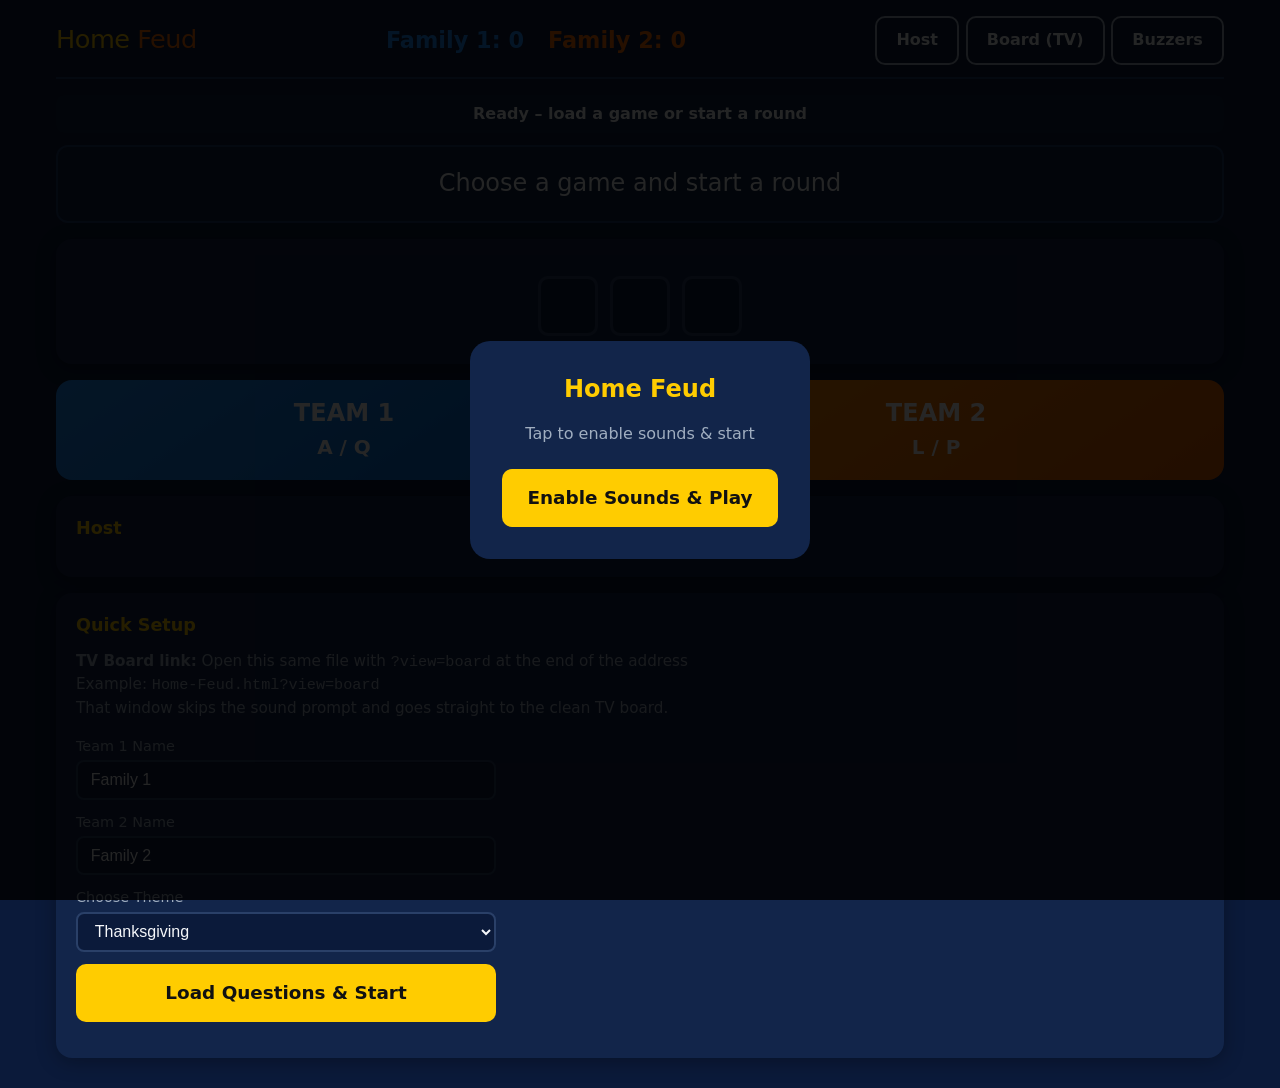
==== Home-Feud.html @ 41adbe94 "Add files via upload" ====
<!DOCTYPE html>
<html lang="en">
<head>
  <meta charset="UTF-8" />
  <meta name="viewport" content="width=device-width, initial-scale=1.0, maximum-scale=1.0, user-scalable=no" />
  <title>Home Feud – Family Game Night</title>
  <style>
    :root {
      --bg: #0b1a3a;
      --panel: #12254a;
      --accent: #ffcc00;
      --orange: #ff6b00;
      --blue: #1e90ff;
      --red: #e63946;
      --green: #2ecc71;
      --text: #f5f7fa;
      --muted: #a0aec0;
      --strike: #ff3b3b;
    }
    * { box-sizing: border-box; margin: 0; padding: 0; }
    body {
      font-family: system-ui, -apple-system, "Segoe UI", Roboto, sans-serif;
      background: var(--bg);
      color: var(--text);
      min-height: 100vh;
      line-height: 1.4;
      overflow-x: hidden;
    }
    h1, h2, h3 { font-weight: 700; }
    button {
      font: inherit;
      cursor: pointer;
      border: none;
      border-radius: 10px;
      padding: 0.7rem 1.2rem;
      font-weight: 600;
      transition: transform 0.08s, filter 0.15s;
      user-select: none;
    }
    button:active { transform: scale(0.96); }
    button:disabled { opacity: 0.45; cursor: not-allowed; }
    .btn-primary { background: var(--accent); color: #111; }
    .btn-orange { background: var(--orange); color: #fff; }
    .btn-blue { background: var(--blue); color: #fff; }
    .btn-red { background: var(--red); color: #fff; }
    .btn-green { background: var(--green); color: #111; }
    .btn-ghost { background: transparent; border: 2px solid var(--muted); color: var(--text); }
    .btn-lg { padding: 1rem 1.6rem; font-size: 1.15rem; }
    .btn-xl { padding: 1.4rem 2rem; font-size: 1.4rem; }

    /* Layout */
    .app { max-width: 1200px; margin: 0 auto; padding: 1rem; }
    .topbar {
      display: flex; flex-wrap: wrap; gap: 0.75rem; align-items: center;
      justify-content: space-between; margin-bottom: 1rem;
      padding-bottom: 0.75rem; border-bottom: 2px solid #1e3a6e;
    }
    .logo { font-size: 1.6rem; color: var(--accent); letter-spacing: -0.5px; }
    .logo span { color: var(--orange); }
    .view-switch { display: flex; gap: 0.4rem; flex-wrap: wrap; }
    .scores {
      display: flex; gap: 1.5rem; font-size: 1.4rem; font-weight: 700;
    }
    .scores .team1 { color: var(--blue); }
    .scores .team2 { color: var(--orange); }

    /* Panels */
    .panel {
      background: var(--panel);
      border-radius: 16px;
      padding: 1.25rem;
      margin-bottom: 1rem;
      box-shadow: 0 4px 20px rgba(0,0,0,0.3);
    }
    .panel h2 { font-size: 1.1rem; margin-bottom: 0.75rem; color: var(--accent); }

    /* Question */
    .question-box {
      font-size: 1.5rem; text-align: center; padding: 1.25rem;
      background: #0d2040; border-radius: 12px; margin-bottom: 1rem;
      border: 2px solid #1e3a6e; min-height: 4.5rem;
      display: flex; align-items: center; justify-content: center;
    }

    /* ===== CLASSIC FAMILY FEUD BOARD (two-column, numbered ovals) ===== */
    .answers-header {
      text-align: center;
      margin-bottom: 0.6rem;
      font-size: 1.25rem;
      color: #ffd700;
      font-weight: 800;
      letter-spacing: 1.5px;
      text-transform: uppercase;
    }
    .answers {
      max-width: 820px;
      margin: 0 auto;
    }
    .answers-grid {
      display: grid;
      grid-template-columns: 1fr 1fr;
      gap: 8px;
      padding: 10px;
      background: #111;
      border: 10px solid #c8d42e;
      border-radius: 16px;
      box-shadow: 0 0 0 6px #333, 0 12px 40px rgba(0,0,0,0.6);
    }
    .answer-row {
      height: 72px;
      min-height: 72px;
      background: linear-gradient(to bottom, #4a90e2, #1e5bbf);
      border-radius: 6px;
      border: 3px solid #ffffff;
      display: flex;
      align-items: center;
      justify-content: center;
      position: relative;
      transition: transform 0.1s;
      overflow: hidden;
      box-sizing: border-box;
    }
    /* UNREVEALED – big white number in dark oval (TV style) */
    .answer-row.unrevealed .num {
      width: 56px;
      height: 56px;
      border-radius: 50%;
      background: #0a1f4d;
      border: 3px solid #ffffff;
      color: #ffffff;
      font-size: 1.9rem;
      font-weight: 900;
      display: flex;
      align-items: center;
      justify-content: center;
      line-height: 1;
      box-shadow: 0 3px 10px rgba(0,0,0,0.5);
    }
    .answer-row.unrevealed .text,
    .answer-row.unrevealed .pts {
      display: none !important;
    }
    /* REVEALED – number | answer | points */
    .answer-row.revealed {
      display: grid;
      grid-template-columns: 48px 1fr 68px;
      padding: 0 10px;
      gap: 8px;
      background: linear-gradient(180deg, #0c2a60 0%, #061a38 100%);
      border-color: #ffd700;
      box-shadow: inset 0 0 0 1px rgba(255,215,0,0.4);
      justify-content: stretch;
    }
    .answer-row.revealed .num {
      width: 42px;
      height: 42px;
      border-radius: 50%;
      background: #ffd700;
      color: #041228;
      font-size: 1.3rem;
      font-weight: 900;
      display: flex;
      align-items: center;
      justify-content: center;
    }
    .answer-row.revealed .text {
      font-size: 1.25rem;
      font-weight: 700;
      color: #ffffff;
      text-transform: uppercase;
      letter-spacing: 0.6px;
      white-space: nowrap;
      overflow: hidden;
      text-overflow: ellipsis;
    }
    .answer-row.revealed .pts {
      font-size: 1.55rem;
      font-weight: 900;
      color: #ffd700;
      text-align: center;
    }
    /* Host click */
    body.host-view .answer-row.unrevealed {
      cursor: pointer;
    }
    body.host-view .answer-row.unrevealed:hover {
      transform: scale(1.04);
      box-shadow: 0 0 0 4px #ffd700;
    }
    body.host-view .answer-row.unrevealed:hover .num {
      background: #ffd700;
      color: #041228;
      border-color: #ffd700;
    }


    /* Host sees all answers; dimmed until revealed on TV */
    .answer-row.host-preview.not-yet {
      border-color: #666 !important;
      background: linear-gradient(to bottom, #2a3a5a, #1a2a40) !important;
    }
    .answer-row.host-preview.not-yet .num {
      background: #555 !important;
      color: #ccc !important;
    }
    .answer-row.host-preview.not-yet .text,
    .answer-row.host-preview.not-yet .pts {
      color: #aaa !important;
    }
    .answer-row.host-preview.is-revealed {
      opacity: 1 !important;
    }

    /* Strikes – big red X style */
    .strikes {
      display: flex; gap: 0.75rem; justify-content: center; margin: 1.1rem 0 0.5rem;
    }
    .strike-x {
      width: 60px; height: 60px; border-radius: 10px;
      background: #0d1f40;
      border: 3px solid #2a4068;
      display: flex; align-items: center; justify-content: center;
      font-size: 2.3rem; font-weight: 900; color: transparent;
      transition: all 0.15s;
    }
    .strike-x.active {
      background: #c62828;
      border-color: #ff5252;
      color: #fff;
      box-shadow: 0 0 16px rgba(255, 50, 50, 0.5);
      transform: scale(1.05);
    }

    /* Buzzers */
    .buzzer-area {
      display: grid; grid-template-columns: 1fr 1fr; gap: 1rem; margin: 1rem 0;
    }
    .buzzer-btn {
      min-height: 100px; font-size: 1.5rem; font-weight: 800;
      border-radius: 16px; position: relative;
    }
    .buzzer-btn.team1 { background: linear-gradient(145deg, #1e90ff, #0066cc); color: #fff; }
    .buzzer-btn.team2 { background: linear-gradient(145deg, #ff8c00, #e65c00); color: #fff; }
    .buzzer-btn.locked { filter: grayscale(0.7); opacity: 0.6; }
    .buzzer-btn.winner { box-shadow: 0 0 0 4px var(--accent), 0 0 30px rgba(255,204,0,0.5); }

    /* Controls grid */
    .controls { display: flex; flex-wrap: wrap; gap: 0.5rem; margin-top: 0.75rem; }
    .host-only { /* shown only in host view */ }

    /* Fast Money */
    .fm-timer {
      font-size: 3.5rem; font-weight: 800; text-align: center;
      color: var(--accent); margin: 0.5rem 0;
      font-variant-numeric: tabular-nums;
    }
    .fm-questions { display: grid; gap: 0.5rem; }
    .fm-q {
      background: #0d2040; border-radius: 10px; padding: 0.7rem 1rem;
      display: grid; grid-template-columns: 1fr auto; gap: 0.5rem; align-items: center;
    }
    .fm-q input {
      width: 100%; padding: 0.5rem; border-radius: 8px; border: 2px solid #2a4068;
      background: #0b1a3a; color: var(--text); font-size: 1rem;
    }
    .fm-q .pts { font-weight: 700; color: var(--accent); min-width: 3rem; text-align: right; }

    /* Simple forms */
    input[type="text"], select {
      padding: 0.55rem 0.8rem; border-radius: 8px; border: 2px solid #2a4068;
      background: #0b1a3a; color: var(--text); font-size: 1rem; width: 100%;
    }
    label { display: block; margin-bottom: 0.25rem; color: var(--muted); font-size: 0.9rem; }

    /* Board-only clean view */
    body.board-view .host-only { display: none !important; }
    body.board-view .view-switch { display: none !important; }
    body.board-view .question-box { font-size: 2.3rem; min-height: 6.5rem; padding: 1.5rem; }
    body.board-view .answers-grid { max-width: 900px; gap: 12px; padding: 14px; border-width: 12px; }
    body.board-view .answer-row { min-height: 80px; }
    body.board-view .answer-row.unrevealed .num { width: 68px; height: 68px; font-size: 2.1rem; border-width: 5px; }
    body.board-view .answer-row.revealed .text { font-size: 1.45rem; }
    body.board-view .answer-row.revealed .pts { font-size: 1.8rem; }
    body.board-view .scores { font-size: 2.3rem; }
    body.board-view .logo { font-size: 2.2rem; }
    body.board-view .status-bar { font-size: 1.45rem; padding: 0.85rem; }
    body.board-view .panel { background: transparent; box-shadow: none; padding: 0.5rem 0; }
    body.board-view .answers-header { font-size: 1.5rem; margin-bottom: 1rem; }
    body.board-view .strikes .strike-x { width: 70px; height: 70px; font-size: 2.6rem; }

    /* Buzzer view */
    body.buzzer-view .main-content { display: none; }
    body.buzzer-view .buzzer-fullscreen {
      display: grid; grid-template-columns: 1fr 1fr; gap: 1.5rem;
      height: calc(100vh - 80px); padding: 1rem;
    }
    .buzzer-fullscreen .buzzer-btn { height: 100%; font-size: 2.2rem; border-radius: 24px; }

    .hidden { display: none !important; }
    .status-bar {
      text-align: center; padding: 0.5rem; background: #0d2040;
      border-radius: 8px; margin-bottom: 0.75rem; font-weight: 600;
      min-height: 2.2rem;
    }
    .status-bar.buzzed { background: var(--accent); color: #111; }
    .status-bar.strike { background: var(--strike); }

    /* Mobile */
    @media (max-width: 700px) {
      .buzzer-area { grid-template-columns: 1fr; }
      .scores { font-size: 1.15rem; gap: 1rem; }
      .question-box { font-size: 1.2rem; }
      .answer-row { grid-template-columns: 40px 1fr 55px; }
    }

    /* Enable sounds prompt */
    #sound-gate {
      position: fixed; inset: 0; background: rgba(0,0,0,0.85);
      display: flex; align-items: center; justify-content: center; z-index: 100;
    }
    #sound-gate .card {
      background: var(--panel); padding: 2rem; border-radius: 20px;
      text-align: center; max-width: 360px;
    }
  </style>
</head>
<body>
  <!-- Sound gate (browsers require user gesture) -->
  <div id="sound-gate">
    <div class="card">
      <h2 style="margin-bottom:1rem;color:var(--accent)">Home Feud</h2>
      <p style="margin-bottom:1.5rem;color:var(--muted)">Tap to enable sounds & start</p>
      <button class="btn-primary btn-lg" id="enable-sounds">Enable Sounds & Play</button>
    </div>
  </div>

  <div class="app">
    <div class="topbar">
      <div class="logo">Home <span>Feud</span></div>
      <div class="scores">
        <div class="team1"><span id="name1">Family 1</span>: <span id="score1">0</span></div>
        <div class="team2"><span id="name2">Family 2</span>: <span id="score2">0</span></div>
      </div>
      <div class="view-switch host-only">
        <button class="btn-ghost" data-view="host">Host</button>
        <button class="btn-ghost" data-view="board">Board (TV)</button>
        <button class="btn-ghost" data-view="buzzer">Buzzers</button>
      </div>
    </div>

    <div class="status-bar" id="status">Ready – load a game or start a round</div>

    <div class="main-content">
      <!-- Question -->
      <div class="question-box" id="question-text">Choose a game and start a round</div>

      <!-- Answers -->
      <div class="panel">
        <div class="answers" id="answers-board"></div>
        <div class="strikes" id="strikes">
          <div class="strike-x" data-s="1">✕</div>
          <div class="strike-x" data-s="2">✕</div>
          <div class="strike-x" data-s="3">✕</div>
        </div>
      </div>

      <!-- Buzzers (also useful on host) -->
      <div class="buzzer-area host-only" id="buzzer-area">
        <button class="buzzer-btn team1" id="buzz1" data-team="1">TEAM 1<br><small>A / Q</small></button>
        <button class="buzzer-btn team2" id="buzz2" data-team="2">TEAM 2<br><small>L / P</small></button>
      </div>

      <!-- Context-sensitive Host Controls – only the right buttons appear -->
      <div class="panel host-only" id="host-controls">
        <h2 id="host-phase-title">Host</h2>
        <p id="host-instruction" style="font-size:1.15rem;margin-bottom:1rem;line-height:1.45;color:#e2e8f0;"></p>
        <div class="controls" id="dynamic-actions" style="gap:0.75rem;"></div>
      </div>

      <!-- Setup only shown when needed -->
      <div class="panel host-only" id="setup-panel">
        <h2>Quick Setup</h2>
        <p style="font-size:0.95rem;color:var(--muted);margin-bottom:1rem;line-height:1.5">
          <strong>TV Board link:</strong> Open this same file with <code>?view=board</code> at the end of the address<br>
          Example: <code>Home-Feud.html?view=board</code><br>
          That window skips the sound prompt and goes straight to the clean TV board.
        </p>
        <div style="display:grid;gap:0.75rem;max-width:420px">
          <div>
            <label>Team 1 Name</label>
            <input type="text" id="input-name1" value="Family 1" />
          </div>
          <div>
            <label>Team 2 Name</label>
            <input type="text" id="input-name2" value="Family 2" />
          </div>
          <div>
            <label>Choose Theme</label>
            <select id="pack-select">
              <option value="thanksgiving">Thanksgiving</option>
              <option value="christmas">Christmas</option>
              <option value="mixed">Mixed Holiday</option>
              <option value="classic">Classic</option>
            </select>
          </div>
          <button class="btn-primary btn-lg" id="btn-load-pack">Load Questions & Start</button>
        </div>
        <div id="round-list" style="margin-top:1rem;font-size:0.9rem;color:var(--muted)"></div>
      </div>

      <!-- Fast Money Panel -->
      <div class="panel host-only hidden" id="fm-panel">
        <h2>Fast Money</h2>
        <div class="fm-timer" id="fm-timer">20</div>
        <div class="controls" style="justify-content:center;margin-bottom:1rem">
          <button class="btn-green btn-lg" id="fm-start1">Start Player 1 (20s)</button>
          <button class="btn-orange btn-lg" id="fm-start2">Start Player 2 (25s)</button>
          <button class="btn-red" id="fm-stop">Stop</button>
          <button class="btn-ghost" id="fm-reveal">Reveal Points</button>
        </div>
        <div class="fm-questions" id="fm-questions"></div>
        <div style="margin-top:1rem;text-align:center;font-size:1.3rem">
          Total: <strong id="fm-total">0</strong> / 200
        </div>
      </div>
    </div>

    <!-- Fullscreen buzzer view -->
    <div class="buzzer-fullscreen hidden" id="buzzer-fullscreen">
      <button class="buzzer-btn team1" data-team="1">TEAM 1<br>BUZZ</button>
      <button class="buzzer-btn team2" data-team="2">TEAM 2<br>BUZZ</button>
    </div>
  </div>

  <script>
    // ========== AUDIO (Web Audio – always works offline) ==========
    let audioCtx = null;
    let soundsEnabled = false;

    function initAudio() {
      if (!audioCtx) audioCtx = new (window.AudioContext || window.webkitAudioContext)();
      if (audioCtx.state === 'suspended') audioCtx.resume();
      soundsEnabled = true;
    }

    function playTone(freq, duration, type = 'square', gain = 0.15) {
      if (!soundsEnabled || !audioCtx) return;
      const osc = audioCtx.createOscillator();
      const g = audioCtx.createGain();
      osc.type = type;
      osc.frequency.value = freq;
      g.gain.value = gain;
      osc.connect(g);
      g.connect(audioCtx.destination);
      osc.start();
      g.gain.exponentialRampToValueAtTime(0.001, audioCtx.currentTime + duration);
      osc.stop(audioCtx.currentTime + duration + 0.02);
    }

    function sfxBuzzer() {
      // Classic harsh buzzer
      playTone(180, 0.35, 'sawtooth', 0.2);
      setTimeout(() => playTone(140, 0.25, 'sawtooth', 0.15), 80);
    }
    function sfxCorrect() {
      playTone(660, 0.12, 'sine', 0.18);
      setTimeout(() => playTone(880, 0.18, 'sine', 0.15), 100);
    }
    function sfxStrike() {
      playTone(220, 0.4, 'square', 0.22);
      setTimeout(() => playTone(110, 0.3, 'square', 0.18), 120);
    }
    function sfxReveal() {
      playTone(523, 0.1, 'sine', 0.12);
      setTimeout(() => playTone(659, 0.15, 'sine', 0.12), 80);
    }
    function sfxTick() { playTone(800, 0.05, 'sine', 0.08); }
    function sfxWin() {
      [523, 659, 784, 1046].forEach((f, i) => setTimeout(() => playTone(f, 0.2, 'sine', 0.15), i * 120));
    }

    // ========== DATA ==========
    const PACKS = {
      classic: [
        {
          q: "Name something you do before going to bed.",
          answers: [
            { t: "Brush teeth", p: 35 },
            { t: "Set alarm", p: 22 },
            { t: "Wash face", p: 14 },
            { t: "Read", p: 10 },
            { t: "Watch TV", p: 8 },
            { t: "Pray", p: 6 },
            { t: "Lock doors", p: 5 }
          ]
        },
        {
          q: "Name a reason people are late for work.",
          answers: [
            { t: "Traffic", p: 42 },
            { t: "Overslept", p: 28 },
            { t: "Kids", p: 12 },
            { t: "Car trouble", p: 8 },
            { t: "Forgot something", p: 5 },
            { t: "Weather", p: 5 }
          ]
        },
        {
          q: "Name something people do when they are nervous.",
          answers: [
            { t: "Bite nails", p: 30 },
            { t: "Sweat", p: 22 },
            { t: "Pace", p: 15 },
            { t: "Fidget", p: 12 },
            { t: "Talk fast", p: 9 },
            { t: "Laugh", p: 7 },
            { t: "Cry", p: 5 }
          ]
        },
        {
          q: "Name a food people eat with their hands.",
          answers: [
            { t: "Pizza", p: 28 },
            { t: "Burger", p: 22 },
            { t: "Sandwich", p: 15 },
            { t: "Chicken wings", p: 12 },
            { t: "Tacos", p: 10 },
            { t: "Chips", p: 8 },
            { t: "Fruit", p: 5 }
          ]
        },
        {
          q: "Name something you open with a key.",
          answers: [
            { t: "Door", p: 45 },
            { t: "Car", p: 25 },
            { t: "Lock", p: 12 },
            { t: "Diary", p: 8 },
            { t: "Safe", p: 5 },
            { t: "Mailbox", p: 5 }
          ]
        }
      ],
      thanksgiving: [
        {
          q: "Name something you eat on Thanksgiving.",
          answers: [
            { t: "Turkey", p: 48 },
            { t: "Stuffing / Dressing", p: 18 },
            { t: "Mashed potatoes", p: 12 },
            { t: "Pumpkin pie", p: 9 },
            { t: "Cranberry sauce", p: 6 },
            { t: "Green bean casserole", p: 4 },
            { t: "Sweet potatoes", p: 3 }
          ]
        },
        {
          q: "Name a word associated with Pilgrims.",
          answers: [
            { t: "Mayflower", p: 28 },
            { t: "Hat", p: 18 },
            { t: "India / Native Americans", p: 15 },
            { t: "Thanksgiving", p: 12 },
            { t: "Colony", p: 9 },
            { t: "Buckle", p: 8 },
            { t: "Plymouth", p: 6 }
          ]
        },
        {
          q: "Name something people do on Black Friday.",
          answers: [
            { t: "Shop / Buy stuff", p: 52 },
            { t: "Stand in line", p: 15 },
            { t: "Wake up early", p: 12 },
            { t: "Fight over deals", p: 8 },
            { t: "Stay home", p: 6 },
            { t: "Online shopping", p: 5 }
          ]
        },
        {
          q: "Name a popular Thanksgiving side dish.",
          answers: [
            { t: "Mashed potatoes", p: 30 },
            { t: "Stuffing", p: 25 },
            { t: "Green bean casserole", p: 15 },
            { t: "Mac and cheese", p: 10 },
            { t: "Corn", p: 8 },
            { t: "Sweet potato casserole", p: 7 },
            { t: "Rolls / Biscuits", p: 5 }
          ]
        },
        {
          q: "Name something people are thankful for.",
          answers: [
            { t: "Family", p: 40 },
            { t: "Health", p: 22 },
            { t: "Friends", p: 12 },
            { t: "Job / Money", p: 10 },
            { t: "Home", p: 8 },
            { t: "Food", p: 5 },
            { t: "Freedom", p: 3 }
          ]
        }
      ],
      christmas: [
        {
          q: "Name one of Santa’s reindeer.",
          answers: [
            { t: "Rudolph", p: 35 },
            { t: "Dasher", p: 15 },
            { t: "Dancer", p: 12 },
            { t: "Prancer", p: 10 },
            { t: "Vixen", p: 9 },
            { t: "Comet", p: 8 },
            { t: "Cupid", p: 6 },
            { t: "Donner / Blitzen", p: 5 }
          ]
        },
        {
          q: "Name a popular Christmas song.",
          answers: [
            { t: "Jingle Bells", p: 25 },
            { t: "Silent Night", p: 18 },
            { t: "All I Want for Christmas Is You", p: 14 },
            { t: "Frosty the Snowman", p: 12 },
            { t: "Rudolph the Red-Nosed Reindeer", p: 11 },
            { t: "White Christmas", p: 10 },
            { t: "Feliz Navidad", p: 6 }
          ]
        },
        {
          q: "Name something you hang on a Christmas tree.",
          answers: [
            { t: "Ornaments", p: 38 },
            { t: "Lights", p: 25 },
            { t: "Tinsel", p: 12 },
            { t: "Star / Angel (topper)", p: 10 },
            { t: "Candy canes", p: 7 },
            { t: "Garland", p: 5 },
            { t: "Stockings", p: 3 }
          ]
        },
        {
          q: "Name a gift you should never get someone for Christmas.",
          answers: [
            { t: "Socks", p: 22 },
            { t: "Underwear", p: 18 },
            { t: "Fruitcake", p: 15 },
            { t: "Nothing / Empty box", p: 12 },
            { t: "Coal", p: 10 },
            { t: "Ugly sweater", p: 9 },
            { t: "Used item", p: 8 }
          ]
        },
        {
          q: "Name something people drink during the Christmas season.",
          answers: [
            { t: "Eggnog", p: 32 },
            { t: "Hot chocolate", p: 28 },
            { t: "Apple cider", p: 15 },
            { t: "Wine / Champagne", p: 10 },
            { t: "Coffee", p: 7 },
            { t: "Punch", p: 5 },
            { t: "Tea", p: 3 }
          ]
        }
      ]
    };
    PACKS.mixed = [...PACKS.thanksgiving, ...PACKS.christmas, ...PACKS.classic].slice(0, 8);

    // Fast Money default questions (5 questions)
    const DEFAULT_FM = [
      { q: "Name a fruit you might put in a salad." },
      { q: "Name something people do at the beach." },
      { q: "Name a common pizza topping." },
      { q: "Name something you take on a road trip." },
      { q: "Name a job that requires a uniform." }
    ];

    // ========== STATE ==========
    const defaultState = () => ({
      team1: { name: "Family 1", score: 0 },
      team2: { name: "Family 2", score: 0 },
      rounds: [],
      currentRoundIndex: -1,
      mode: "idle", // idle | faceoff | playing | steal | fastmoney
      controllingTeam: null, // 1 or 2
      strikes: 0,
      revealed: [], // indices of revealed answers
      buzzedTeam: null,
      faceoffAnswers: [], // temporary for faceoff ranking
      fm: {
        questions: DEFAULT_FM.map(q => ({ ...q, a1: "", a2: "", p1: 0, p2: 0 })),
        player: 1,
        running: false,
        timeLeft: 20,
        total: 0
      }
    });

    let state = loadState() || defaultState();
    let channel = null;
    let fmInterval = null;

    function loadState() {
      try {
        const s = localStorage.getItem("homeFeudState");
        return s ? JSON.parse(s) : null;
      } catch { return null; }
    }
    function saveState() {
      localStorage.setItem("homeFeudState", JSON.stringify(state));
      broadcast({ type: "STATE", state });
    }
    function broadcast(msg) {
      if (channel) channel.postMessage(msg);
    }

    // ========== RENDER ==========
    function $(id) { return document.getElementById(id); }

    function render() {
      // Scores & names
      $("name1").textContent = state.team1.name;
      $("name2").textContent = state.team2.name;
      $("score1").textContent = state.team1.score;
      $("score2").textContent = state.team2.score;
      $("input-name1").value = state.team1.name;
      $("input-name2").value = state.team2.name;

      // Question & answers – classic board
      const round = state.rounds[state.currentRoundIndex];
      if (round) {
        $("question-text").textContent = round.q;
        const board = $("answers-board");
        board.innerHTML = "";

        // Header OUTSIDE the grid so it doesn't break the 2-column layout
        const header = document.createElement("div");
        header.className = "answers-header";
        header.textContent = `${round.answers.length} ANSWERS ON THE BOARD`;
        board.appendChild(header);

        // Create a real grid container for the answer slots
        const grid = document.createElement("div");
        grid.className = "answers-grid";
        board.appendChild(grid);

        const isHost = document.body.classList.contains("host-view");
        round.answers.forEach((a, i) => {
          const revealed = state.revealed.includes(i);
          const row = document.createElement("div");
          // On host: always show as "revealed" style so they can see the answers
          // On board/TV: only show content if actually revealed
          if (isHost) {
            row.className = "answer-row revealed host-preview" + (revealed ? " is-revealed" : " not-yet");
            row.innerHTML = `
              <div class="num">${i + 1}</div>
              <div class="text">${a.t}</div>
              <div class="pts">${a.p}</div>
            `;
            if (!revealed) {
              row.onclick = () => revealAnswer(i);
              row.title = "Click to reveal this answer on the TV board";
              row.style.opacity = "0.55";
            } else {
              row.style.opacity = "1";
            }
          } else {
            // TV / Board view – classic blank until revealed
            row.className = "answer-row" + (revealed ? " revealed" : " unrevealed");
            row.innerHTML = `
              <div class="num">${i + 1}</div>
              <div class="text">${revealed ? a.t : ""}</div>
              <div class="pts">${revealed ? a.p : ""}</div>
            `;
          }
          grid.appendChild(row);
        });
      } else {
        $("question-text").textContent = "Load a theme to begin";
        $("answers-board").innerHTML = "";
      }

      // Strikes
      document.querySelectorAll(".strike-x").forEach(el => {
        const n = parseInt(el.dataset.s);
        el.classList.toggle("active", state.strikes >= n);
      });

      // Buzzers visual
      document.querySelectorAll(".buzzer-btn").forEach(btn => {
        const t = parseInt(btn.dataset.team);
        btn.classList.toggle("winner", state.buzzedTeam === t);
        btn.classList.toggle("locked", state.buzzedTeam && state.buzzedTeam !== t);
      });

      // Status bar (shown on both host & board)
      let status = "";
      if (state.mode === "faceoff") {
        status = state.buzzedTeam
          ? `${state.buzzedTeam === 1 ? state.team1.name : state.team2.name} buzzed in!`
          : "FACE-OFF — First team to buzz answers";
      } else if (state.mode === "playing") {
        status = `${state.controllingTeam === 1 ? state.team1.name : state.team2.name} is playing — ${3 - state.strikes} strike${state.strikes === 2 ? "" : "s"} left`;
      } else if (state.mode === "steal") {
        const stealer = state.controllingTeam === 1 ? state.team2.name : state.team1.name;
        status = `STEAL CHANCE — ${stealer} gets one guess`;
      } else if (state.mode === "fastmoney") {
        status = "FAST MONEY";
      } else if (state.rounds.length && state.currentRoundIndex >= 0) {
        status = "Round ready — start the Face-Off when everyone is set";
      } else {
        status = "Load a theme to begin";
      }
      $("status").textContent = status;
      $("status").className = "status-bar" + (state.buzzedTeam ? " buzzed" : "") + (state.strikes >= 3 ? " strike" : "");

      // ===== CONTEXT-SENSITIVE HOST CONTROLS =====
      renderHostControls();

      // FM
      if (state.mode === "fastmoney") {
        $("fm-panel").classList.remove("hidden");
        $("fm-timer").textContent = state.fm.timeLeft;
        $("fm-total").textContent = state.fm.total;
        const fq = $("fm-questions");
        fq.innerHTML = "";
        state.fm.questions.forEach((q, i) => {
          const div = document.createElement("div");
          div.className = "fm-q";
          div.innerHTML = `
            <div>
              <div style="font-size:0.85rem;color:var(--muted)">${i + 1}. ${q.q}</div>
              <input type="text" placeholder="Player 1 answer" value="${q.a1 || ""}" data-i="${i}" data-p="1" class="fm-ans" />
              <input type="text" placeholder="Player 2 answer" value="${q.a2 || ""}" data-i="${i}" data-p="2" class="fm-ans" style="margin-top:4px" />
            </div>
            <div style="display:flex;flex-direction:column;gap:4px;min-width:70px">
              <input type="number" min="0" max="100" value="${q.p1 || 0}" data-i="${i}" data-pp="1" class="fm-pts" style="width:60px;padding:4px;text-align:right;background:#0b1a3a;border:1px solid #2a4068;color:var(--accent);border-radius:6px" />
              <input type="number" min="0" max="100" value="${q.p2 || 0}" data-i="${i}" data-pp="2" class="fm-pts" style="width:60px;padding:4px;text-align:right;background:#0b1a3a;border:1px solid #2a4068;color:var(--accent);border-radius:6px" />
            </div>
          `;
          fq.appendChild(div);
        });
        // Re-bind inputs
        document.querySelectorAll(".fm-ans").forEach(inp => {
          inp.onchange = (e) => {
            const i = parseInt(e.target.dataset.i);
            const p = e.target.dataset.p;
            if (p === "1") state.fm.questions[i].a1 = e.target.value;
            else state.fm.questions[i].a2 = e.target.value;
            saveState();
          };
        });
        document.querySelectorAll(".fm-pts").forEach(inp => {
          inp.onchange = (e) => {
            const i = parseInt(e.target.dataset.i);
            const pp = e.target.dataset.pp;
            const val = Number(e.target.value) || 0;
            if (pp === "1") state.fm.questions[i].p1 = val;
            else state.fm.questions[i].p2 = val;
            // live total
            let t = 0;
            state.fm.questions.forEach(q => t += (q.p1||0)+(q.p2||0));
            state.fm.total = t;
            $("fm-total").textContent = t;
            saveState();
          };
        });
      } else {
        $("fm-panel").classList.add("hidden");
      }

      // Round list preview
      const list = $("round-list");
      if (state.rounds.length) {
        list.innerHTML = `<strong>${state.rounds.length} rounds loaded</strong><br>` +
          state.rounds.map((r, i) => `${i === state.currentRoundIndex ? "▶ " : ""}${i + 1}. ${r.q}`).join("<br>");
      } else list.innerHTML = "No rounds loaded yet.";
    }

    // ========== ACTIONS ==========
    function revealAnswer(idx) {
      if (state.revealed.includes(idx)) return;
      state.revealed.push(idx);
      sfxReveal();
      sfxCorrect();
      // Auto-check if all answers revealed
      const round = state.rounds[state.currentRoundIndex];
      if (round && state.revealed.length >= round.answers.length) {
        // all done – host will see Award buttons
      }
      saveState();
      render();
    }

    function doBuzz(team) {
      if (state.mode !== "faceoff" || state.buzzedTeam) return;
      state.buzzedTeam = team;
      sfxBuzzer();
      saveState();
      render();
    }

    function addStrike() {
      if (state.strikes >= 3) return;
      state.strikes++;
      sfxStrike();
      if (state.strikes >= 3) {
        state.mode = "steal";
      }
      saveState();
      render();
    }

    function awardPoints(toTeam) {
      const round = state.rounds[state.currentRoundIndex];
      if (!round) return;
      let pts = 0;
      state.revealed.forEach(i => pts += round.answers[i].p);
      if (toTeam === 1) state.team1.score += pts;
      else state.team2.score += pts;
      sfxWin();
      state.mode = "idle";
      state.strikes = 0;
      state.buzzedTeam = null;
      state.controllingTeam = null;
      saveState();
      render();
    }

    function nextRound() {
      if (state.currentRoundIndex < state.rounds.length - 1) {
        state.currentRoundIndex++;
        state.revealed = [];
        state.strikes = 0;
        state.buzzedTeam = null;
        state.controllingTeam = null;
        state.mode = "idle";
        saveState();
        render();
      } else {
        // last round done
        state.mode = "idle";
        saveState();
        render();
      }
    }

    function startFaceOff() {
      if (!state.rounds.length) return;
      if (state.currentRoundIndex < 0) state.currentRoundIndex = 0;
      state.revealed = [];
      state.strikes = 0;
      state.buzzedTeam = null;
      state.controllingTeam = null;
      state.mode = "faceoff";
      saveState();
      render();
    }

    // Build only the buttons the host needs right now
    function renderHostControls() {
      const title = $("host-phase-title");
      const instr = $("host-instruction");
      const actions = $("dynamic-actions");
      const setup = $("setup-panel");
      const fm = $("fm-panel");
      const buzzArea = $("buzzer-area");

      actions.innerHTML = "";
      setup.style.display = "none";
      fm.classList.add("hidden");
      buzzArea.style.display = "none";

      const round = state.rounds[state.currentRoundIndex];
      const t1 = state.team1.name;
      const t2 = state.team2.name;
      const ctrlName = state.controllingTeam === 1 ? t1 : t2;
      const otherName = state.controllingTeam === 1 ? t2 : t1;

      // Helper to add a big button
      function addBtn(label, cls, fn, extra = "") {
        const b = document.createElement("button");
        b.className = `btn-lg ${cls}`;
        b.innerHTML = label + (extra ? `<br><small style="font-weight:500;opacity:0.85">${extra}</small>` : "");
        b.onclick = fn;
        actions.appendChild(b);
      }

      // ---------- IDLE / SETUP ----------
      if (state.mode === "idle" || !state.rounds.length) {
        title.textContent = state.rounds.length ? "Ready for next round" : "Start here";
        if (!state.rounds.length) {
          instr.textContent = "Pick a theme and load the questions. Then you can start the first Face-Off.";
          setup.style.display = "block";
        } else {
          instr.innerHTML = `Question ${state.currentRoundIndex + 1} of ${state.rounds.length} is ready.<br><strong>${round ? round.q : ""}</strong>`;
          addBtn("Start Face-Off", "btn-primary", startFaceOff, "One player from each team steps up");
          if (state.currentRoundIndex < state.rounds.length - 1) {
            addBtn("Skip to next question", "btn-ghost", nextRound);
          }
          addBtn("Go to Fast Money", "btn-blue", () => { state.mode = "fastmoney"; saveState(); render(); });
          addBtn("Change theme / teams", "btn-ghost", () => { setup.style.display = "block"; });
        }
        return;
      }

      // ---------- FACE-OFF ----------
      if (state.mode === "faceoff") {
        title.textContent = "Face-Off";
        buzzArea.style.display = "grid";
        if (!state.buzzedTeam) {
          instr.textContent = "Read the question out loud. The first team to buzz gets to answer. Use the big buttons or keyboard (A/Q = Team 1, L/P = Team 2).";
          // no action buttons yet – waiting for buzz
        } else {
          const buzzName = state.buzzedTeam === 1 ? t1 : t2;
          instr.innerHTML = `<strong>${buzzName}</strong> buzzed in.<br>Did they give a correct answer that is on the board?`;
          addBtn("Yes – they take control (Play)", "btn-green", () => {
            state.controllingTeam = state.buzzedTeam;
            state.mode = "playing";
            state.buzzedTeam = null;
            saveState(); render();
          });
          addBtn("Yes – but they PASS to the other team", "btn-orange", () => {
            state.controllingTeam = state.buzzedTeam === 1 ? 2 : 1;
            state.mode = "playing";
            state.buzzedTeam = null;
            saveState(); render();
          });
          addBtn("Wrong answer / not on board", "btn-red", () => {
            // other team gets a chance, or just clear buzz and continue face-off
            state.buzzedTeam = null;
            saveState(); render();
          });
        }
        return;
      }

      // ---------- PLAYING ----------
      if (state.mode === "playing") {
        title.textContent = `${ctrlName} is playing`;
        const left = 3 - state.strikes;
        const allRevealed = round && state.revealed.length >= round.answers.length;
        if (allRevealed) {
          instr.textContent = "All answers are on the board! Award the points.";
          addBtn(`Award ${ctrlName} the points`, "btn-green", () => awardPoints(state.controllingTeam));
        } else {
          instr.innerHTML = `When someone gives a correct answer, <strong>click that number on the board</strong> (or press the number key 1-8) to reveal it.<br>
            You can see all answers (dimmed ones are not yet on the TV). Click a dimmed answer (or press its number key) to reveal it on the TV board when someone gets it right.<br>
Wrong answer → Strike button (or S). ${left} strike${left === 1 ? "" : "s"} left.`;
          addBtn("STRIKE", "btn-red", addStrike, "Keyboard: S");
          if (state.revealed.length > 0) {
            addBtn(`Award points to ${ctrlName} now`, "btn-green", () => awardPoints(state.controllingTeam));
          }
          addBtn("Reveal remaining answers", "btn-ghost", () => {
            round.answers.forEach((_, i) => { if (!state.revealed.includes(i)) state.revealed.push(i); });
            sfxReveal(); saveState(); render();
          });
        }
        return;
      }

      // ---------- STEAL ----------
      if (state.mode === "steal") {
        title.textContent = "Steal opportunity";
        instr.innerHTML = `<strong>${otherName}</strong> gets one chance to guess any remaining answer.<br>
          If they get one right they steal all the points on the board. If wrong, ${ctrlName} keeps them.`;
        addBtn(`${otherName} got it right — they steal!`, "btn-orange", () => awardPoints(state.controllingTeam === 1 ? 2 : 1));
        addBtn(`${otherName} missed — ${ctrlName} keeps the points`, "btn-green", () => awardPoints(state.controllingTeam));
        addBtn("Reveal remaining first", "btn-ghost", () => {
          round.answers.forEach((_, i) => { if (!state.revealed.includes(i)) state.revealed.push(i); });
          sfxReveal(); saveState(); render();
        });
        return;
      }

      // ---------- FAST MONEY ----------
      if (state.mode === "fastmoney") {
        title.textContent = "Fast Money";
        instr.textContent = "Two players from the winning family. Player 1 has 20 seconds, Player 2 has 25 seconds (and must not hear Player 1). Enter answers and points below.";
        fm.classList.remove("hidden");
        addBtn("Back to regular rounds", "btn-ghost", () => { state.mode = "idle"; saveState(); render(); });
        return;
      }
    }

    // ========== EVENT LISTENERS ==========
    // Auto-detect view from URL (?view=board or ?view=buzzer)
    const urlParams = new URLSearchParams(window.location.search);
    const startView = urlParams.get("view") || "host";

    function startApp(view) {
      document.getElementById("sound-gate").style.display = "none";
      document.body.classList.remove("host-view", "board-view", "buzzer-view");
      document.body.classList.add(view + "-view");
      if (view === "buzzer") {
        $("buzzer-fullscreen").classList.remove("hidden");
        document.querySelector(".main-content").classList.add("hidden");
      }
      if (view === "host") {
        initAudio();
        document.body.addEventListener("click", () => { if (audioCtx && audioCtx.state === "suspended") audioCtx.resume(); }, { once: true });
      }
      render();
    }

    document.getElementById("enable-sounds").onclick = () => {
      startApp("host");
    };

    // If opened as board or buzzer, skip sound gate entirely
    if (startView === "board" || startView === "buzzer") {
      startApp(startView);
    }

    // View switch
    document.querySelectorAll("[data-view]").forEach(btn => {
      btn.onclick = () => {
        const v = btn.dataset.view;
        document.body.classList.remove("host-view", "board-view", "buzzer-view");
        document.body.classList.add(v + "-view");
        $("buzzer-fullscreen").classList.toggle("hidden", v !== "buzzer");
        document.querySelector(".main-content").classList.toggle("hidden", v === "buzzer");
        // Make sure host controls visibility is correct
        if (v === "host") document.body.classList.add("host-view");
        render();
      };
    });

    // Buzzers
    document.querySelectorAll(".buzzer-btn").forEach(btn => {
      btn.onclick = () => doBuzz(parseInt(btn.dataset.team));
    });

    // Keyboard
    document.addEventListener("keydown", e => {
      if (e.target.tagName === "INPUT" || e.target.tagName === "SELECT") return;
      const k = e.key.toLowerCase();
      // Buzzers
      if (k === "a" || k === "q") doBuzz(1);
      if (k === "l" || k === "p") doBuzz(2);
      // Strike
      if (k === "s") addStrike();
      // Number keys 1-8 reveal that answer slot (host power)
      if (k >= "1" && k <= "8") {
        const idx = parseInt(k) - 1;
        const round = state.rounds[state.currentRoundIndex];
        if (round && idx < round.answers.length && !state.revealed.includes(idx)) {
          revealAnswer(idx);
        }
      }
    });

    // Setup
    $("btn-load-pack").onclick = () => {
      const pack = $("pack-select").value;
      state.rounds = JSON.parse(JSON.stringify(PACKS[pack] || PACKS.classic));
      state.currentRoundIndex = 0;
      state.revealed = [];
      state.strikes = 0;
      state.mode = "idle";
      state.team1.name = $("input-name1").value.trim() || "Family 1";
      state.team2.name = $("input-name2").value.trim() || "Family 2";
      state.team1.score = 0;
      state.team2.score = 0;
      saveState();
      render();
      sfxCorrect();
    };
    $("input-name1").onchange = () => { state.team1.name = $("input-name1").value; saveState(); render(); };
    $("input-name2").onchange = () => { state.team2.name = $("input-name2").value; saveState(); render(); };

    // Fast Money timer
    function startFM(seconds, player) {
      clearInterval(fmInterval);
      state.fm.player = player;
      state.fm.timeLeft = seconds;
      state.fm.running = true;
      saveState(); render();
      fmInterval = setInterval(() => {
        state.fm.timeLeft--;
        if (state.fm.timeLeft <= 5 && state.fm.timeLeft > 0) sfxTick();
        if (state.fm.timeLeft <= 0) {
          clearInterval(fmInterval);
          state.fm.running = false;
          state.fm.timeLeft = 0;
          sfxBuzzer();
        }
        saveState(); render();
      }, 1000);
    }
    $("fm-start1").onclick = () => startFM(20, 1);
    $("fm-start2").onclick = () => startFM(25, 2);
    $("fm-stop").onclick = () => {
      clearInterval(fmInterval);
      state.fm.running = false;
      saveState(); render();
    };
    $("fm-reveal").onclick = () => {
      // Host scores by clicking the point values or we provide simple inputs.
      // For reliability, prompt host to enter total or use the visible fields.
      let total = 0;
      state.fm.questions.forEach((q) => {
        total += (Number(q.p1) || 0) + (Number(q.p2) || 0);
      });
      state.fm.total = total;
      sfxWin();
      saveState(); render();
    };

    // ========== SYNC ==========
    // Multi-tab sync (works with file://)
    try {
      channel = new BroadcastChannel("home-feud");
      channel.onmessage = (ev) => {
        if (ev.data && ev.data.type === "STATE") {
          state = ev.data.state;
          render();
        }
      };
    } catch (e) {
      console.warn("BroadcastChannel not available");
    }

    // localStorage storage event – more reliable for file:// pages
    window.addEventListener("storage", (e) => {
      if (e.key === "homeFeudState" && e.newValue) {
        try {
          state = JSON.parse(e.newValue);
          render();
        } catch (err) {}
      }
    });

    // Initial
    // Don't auto-render until sounds enabled
  </script>
</body>
</html>
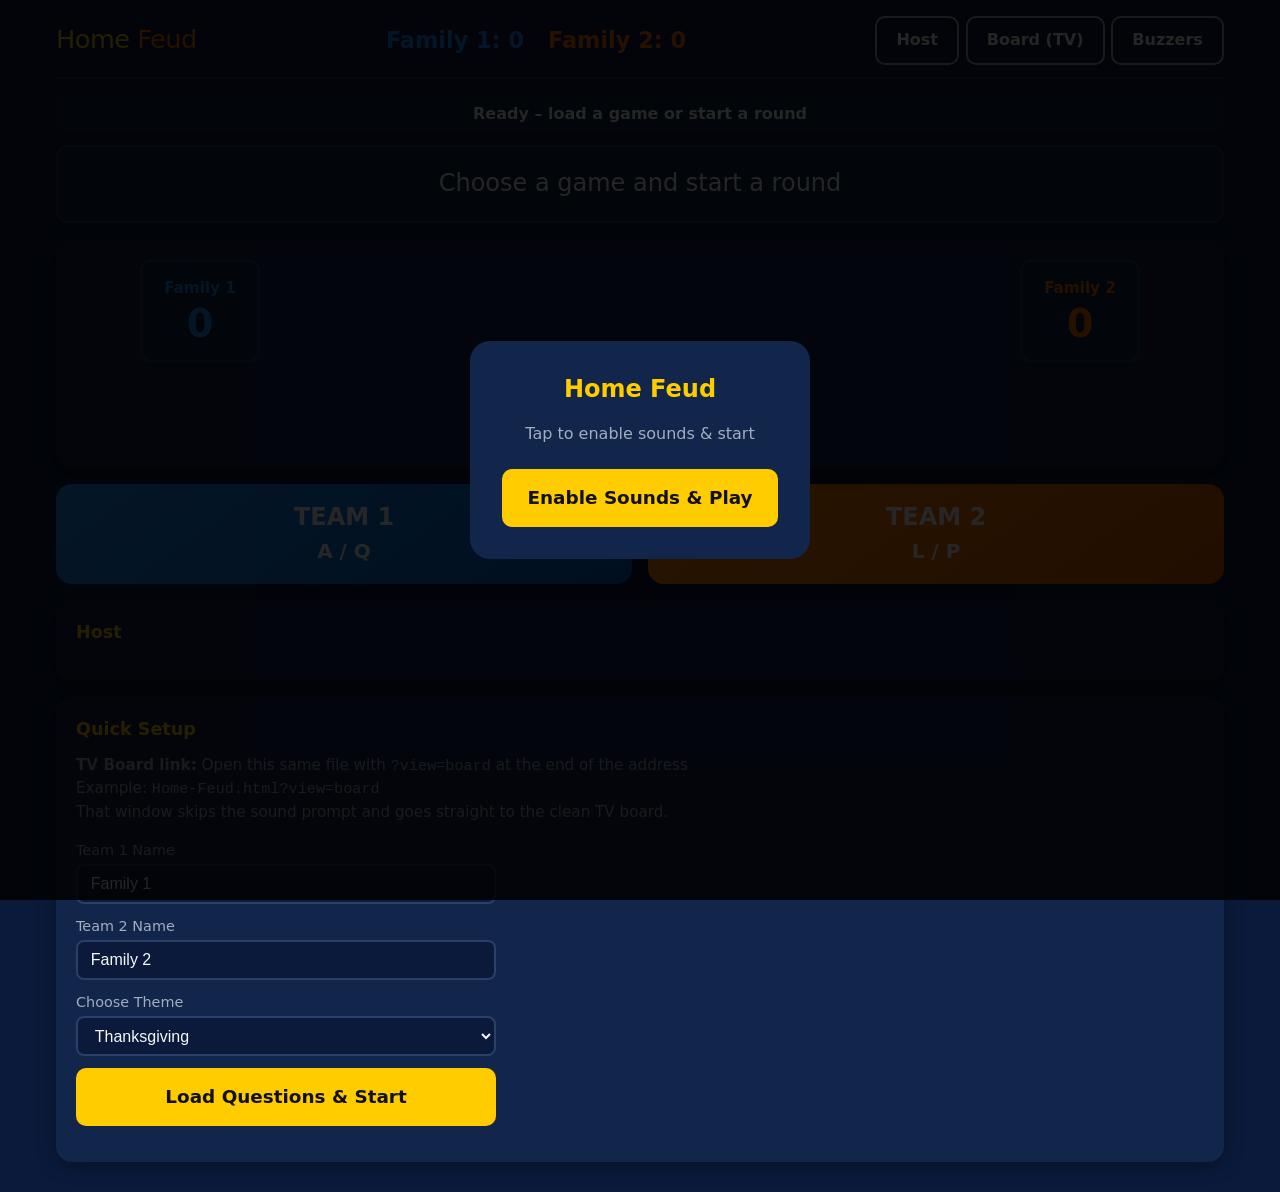
==== commit ed2b3777: "Update Home-Feud.html" ====
--- a/Home-Feud.html
+++ b/Home-Feud.html
@@ -4,6 +4,8 @@
   <meta charset="UTF-8" />
   <meta name="viewport" content="width=device-width, initial-scale=1.0, maximum-scale=1.0, user-scalable=no" />
   <title>Home Feud – Family Game Night</title>
+  <link rel="stylesheet" href="board-enhancements.css">
+<script src="board-enhancements.js" defer></script>
   <style>
     :root {
       --bg: #0b1a3a;
--- a/board-enhancements.css
+++ b/board-enhancements.css
@@ -0,0 +1,49 @@
+/* Side scores beside the board */
+.board-with-scores {
+  display: grid;
+  grid-template-columns: 120px 1fr 120px;
+  gap: 1rem;
+  max-width: 1000px;
+  margin: 0 auto;
+  align-items: center;
+}
+.side-score {
+  text-align: center;
+  padding: 1rem 0.5rem;
+  background: #0d2040;
+  border-radius: 12px;
+  border: 3px solid #1e3a6e;
+}
+.side-score .side-name {
+  font-size: 0.95rem;
+  font-weight: 700;
+  margin-bottom: 0.4rem;
+  word-break: break-word;
+}
+.side-score .side-pts {
+  font-size: 2.4rem;
+  font-weight: 900;
+  line-height: 1;
+}
+.side-score.team1 .side-name,
+.side-score.team1 .side-pts { color: #1e90ff; }
+.side-score.team2 .side-name,
+.side-score.team2 .side-pts { color: #ff6b00; }
+
+/* Flip animation */
+.answer-row { perspective: 800px; }
+.answer-row.flipping {
+  animation: feudFlip 0.55s cubic-bezier(0.4, 0, 0.2, 1);
+}
+@keyframes feudFlip {
+  0%   { transform: rotateY(0deg); }
+  50%  { transform: rotateY(90deg); }
+  100% { transform: rotateY(0deg); }
+}
+
+body.board-view .side-score .side-pts { font-size: 3rem; }
+body.board-view .side-score .side-name { font-size: 1.15rem; }
+body.board-view .board-with-scores {
+  max-width: 1100px;
+  grid-template-columns: 140px 1fr 140px;
+}
